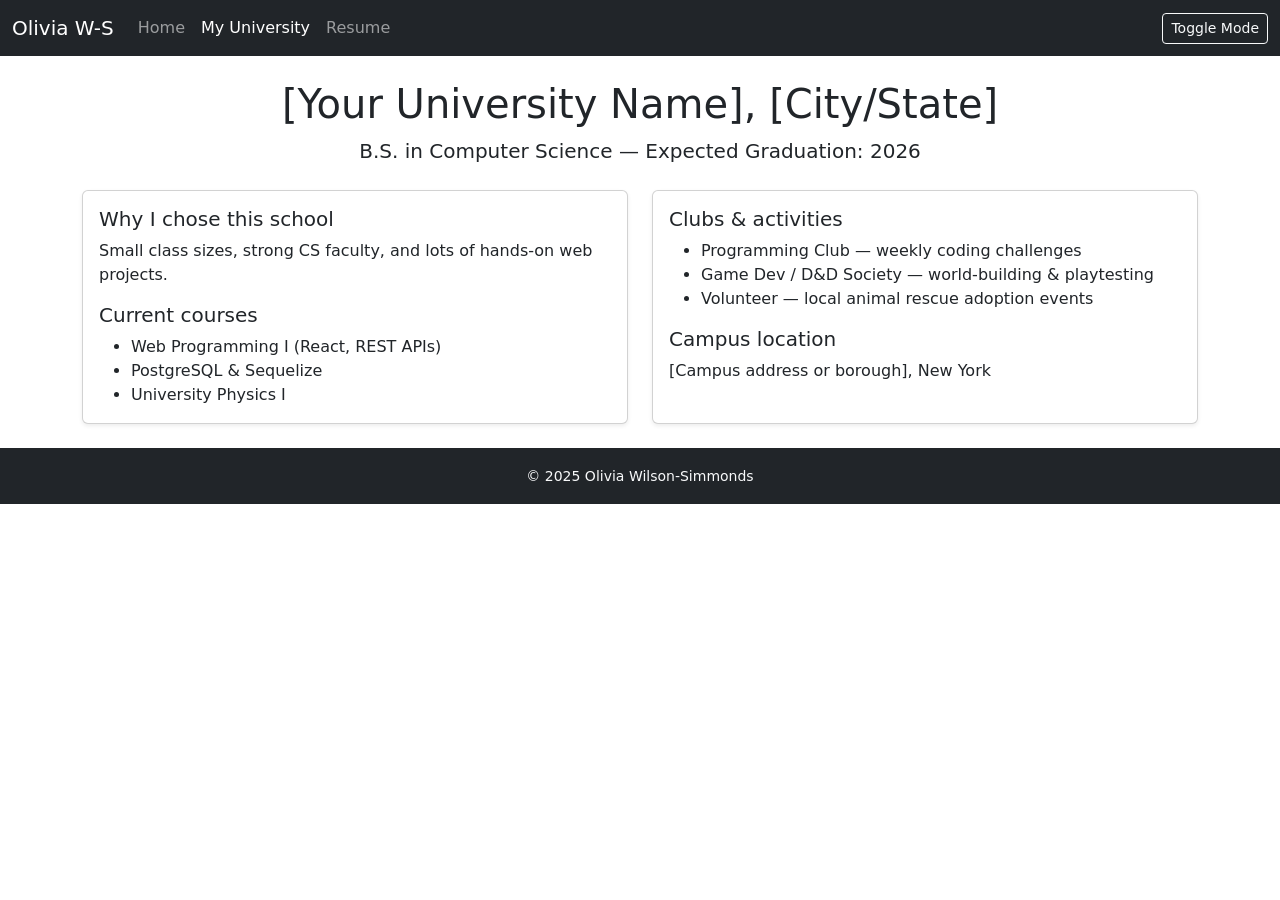
==== myUniversity.html @ 8d7350d3 "Commit 1 for layout" ====
<!DOCTYPE html>
<html lang="en">
<head>
  <meta charset="UTF-8"/>
  <meta name="viewport" content="width=device-width, initial-scale=1.0"/>
  <title>My University</title>
  <link href="https://cdn.jsdelivr.net/npm/bootstrap@5.3.2/dist/css/bootstrap.min.css" rel="stylesheet"/>
  <link href="theme.css" rel="stylesheet"/>
</head>
<body>
  <nav class="navbar navbar-expand-lg navbar-dark bg-dark mb-4">
    <div class="container-fluid">
      <a class="navbar-brand" href="index.html">Olivia W-S</a>
      <button class="navbar-toggler" type="button" data-bs-toggle="collapse" data-bs-target="#navbarNav">
        <span class="navbar-toggler-icon"></span>
      </button>
      <div class="collapse navbar-collapse" id="navbarNav">
        <ul class="navbar-nav me-auto">
          <li class="nav-item"><a class="nav-link" href="index.html">Home</a></li>
          <li class="nav-item"><a class="nav-link active" href="myUniversity.html">My University</a></li>
          <li class="nav-item"><a class="nav-link" href="resume.html">Resume</a></li>
        </ul>
        <button id="themeToggle" class="btn btn-outline-light btn-sm">Toggle Mode</button>
      </div>
    </div>
  </nav>

  <main class="container">
    <div class="text-center mb-4">
      <h1 class="display-6">[Your University Name], [City/State]</h1>
      <p class="lead">B.S. in Computer Science — Expected Graduation: 2026</p>
    </div>

    <section class="row g-4">
      <div class="col-md-6">
        <div class="card h-100 shadow-sm">
          <div class="card-body">
            <h2 class="h5">Why I chose this school</h2>
            <p>Small class sizes, strong CS faculty, and lots of hands-on web projects.</p>
            <h2 class="h5 mt-3">Current courses</h2>
            <ul class="mb-0">
              <li>Web Programming I (React, REST APIs)</li>
              <li>PostgreSQL & Sequelize</li>
              <li>University Physics I</li>
            </ul>
          </div>
        </div>
      </div>
      <div class="col-md-6">
        <div class="card h-100 shadow-sm">
          <div class="card-body">
            <h2 class="h5">Clubs & activities</h2>
            <ul>
              <li>Programming Club — weekly coding challenges</li>
              <li>Game Dev / D&D Society — world-building & playtesting</li>
              <li>Volunteer — local animal rescue adoption events</li>
            </ul>
            <h2 class="h5">Campus location</h2>
            <p>[Campus address or borough], New York</p>
          </div>
        </div>
      </div>
    </section>
  </main>

  <footer class="bg-dark text-light text-center py-3 mt-4">
    <small>&copy; 2025 Olivia Wilson-Simmonds</small>
  </footer>

  <script src="https://cdn.jsdelivr.net/npm/bootstrap@5.3.2/dist/js/bootstrap.bundle.min.js"></script>
  <script src="theme.js"></script>
</body>
</html>
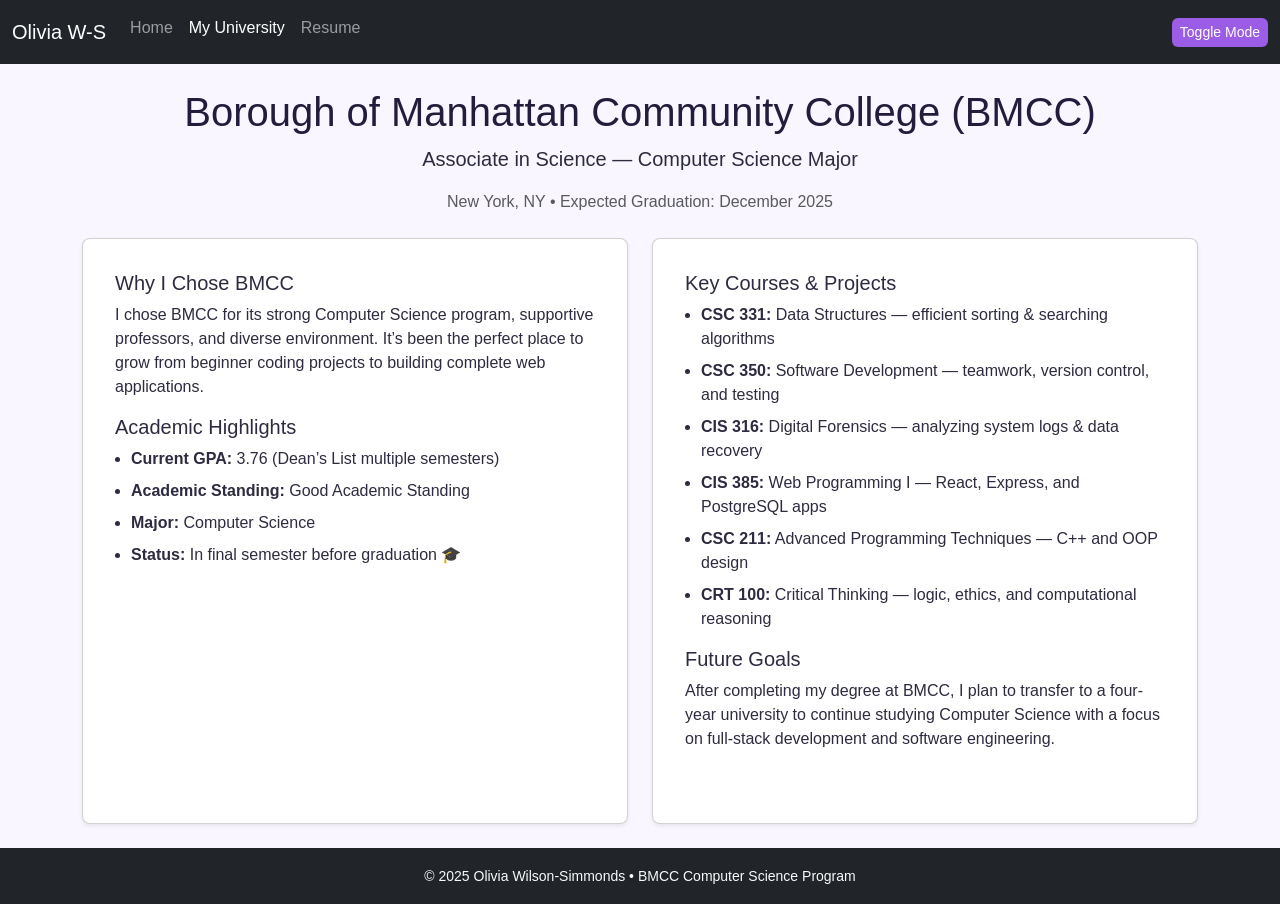
==== commit 697b2a21: "Final commit to the project hopefully" ====
--- a/myUniversity.html
+++ b/myUniversity.html
@@ -1,11 +1,11 @@
 <!DOCTYPE html>
 <html lang="en">
 <head>
-  <meta charset="UTF-8"/>
-  <meta name="viewport" content="width=device-width, initial-scale=1.0"/>
-  <title>My University</title>
-  <link href="https://cdn.jsdelivr.net/npm/bootstrap@5.3.2/dist/css/bootstrap.min.css" rel="stylesheet"/>
-  <link href="theme.css" rel="stylesheet"/>
+  <meta charset="UTF-8" />
+  <meta name="viewport" content="width=device-width, initial-scale=1.0" />
+  <title>My University — BMCC</title>
+  <link href="https://cdn.jsdelivr.net/npm/bootstrap@5.3.2/dist/css/bootstrap.min.css" rel="stylesheet" />
+  <link href="theme.css" rel="stylesheet" />
 </head>
 <body>
   <nav class="navbar navbar-expand-lg navbar-dark bg-dark mb-4">
@@ -27,36 +27,50 @@
 
   <main class="container">
     <div class="text-center mb-4">
-      <h1 class="display-6">[Your University Name], [City/State]</h1>
-      <p class="lead">B.S. in Computer Science — Expected Graduation: 2026</p>
+      <h1 class="display-6">Borough of Manhattan Community College (BMCC)</h1>
+      <p class="lead">Associate in Science — Computer Science Major</p>
+      <p class="text-muted">New York, NY • Expected Graduation: December 2025</p>
     </div>
 
     <section class="row g-4">
       <div class="col-md-6">
         <div class="card h-100 shadow-sm">
           <div class="card-body">
-            <h2 class="h5">Why I chose this school</h2>
-            <p>Small class sizes, strong CS faculty, and lots of hands-on web projects.</p>
-            <h2 class="h5 mt-3">Current courses</h2>
-            <ul class="mb-0">
-              <li>Web Programming I (React, REST APIs)</li>
-              <li>PostgreSQL & Sequelize</li>
-              <li>University Physics I</li>
+            <h2 class="h5">Why I Chose BMCC</h2>
+            <p>
+              I chose BMCC for its strong Computer Science program, supportive professors, and diverse environment.
+              It’s been the perfect place to grow from beginner coding projects to building complete web applications.
+            </p>
+
+            <h2 class="h5 mt-3">Academic Highlights</h2>
+            <ul>
+              <li><strong>Current GPA:</strong> 3.76 (Dean’s List multiple semesters)</li>
+              <li><strong>Academic Standing:</strong> Good Academic Standing</li>
+              <li><strong>Major:</strong> Computer Science</li>
+              <li><strong>Status:</strong> In final semester before graduation 🎓</li>
             </ul>
           </div>
         </div>
       </div>
+
       <div class="col-md-6">
         <div class="card h-100 shadow-sm">
           <div class="card-body">
-            <h2 class="h5">Clubs & activities</h2>
+            <h2 class="h5">Key Courses & Projects</h2>
             <ul>
-              <li>Programming Club — weekly coding challenges</li>
-              <li>Game Dev / D&D Society — world-building & playtesting</li>
-              <li>Volunteer — local animal rescue adoption events</li>
+              <li><strong>CSC 331:</strong> Data Structures — efficient sorting & searching algorithms</li>
+              <li><strong>CSC 350:</strong> Software Development — teamwork, version control, and testing</li>
+              <li><strong>CIS 316:</strong> Digital Forensics — analyzing system logs & data recovery</li>
+              <li><strong>CIS 385:</strong> Web Programming I — React, Express, and PostgreSQL apps</li>
+              <li><strong>CSC 211:</strong> Advanced Programming Techniques — C++ and OOP design</li>
+              <li><strong>CRT 100:</strong> Critical Thinking — logic, ethics, and computational reasoning</li>
             </ul>
-            <h2 class="h5">Campus location</h2>
-            <p>[Campus address or borough], New York</p>
+
+            <h2 class="h5 mt-3">Future Goals</h2>
+            <p>
+              After completing my degree at BMCC, I plan to transfer to a four-year university to continue studying
+              Computer Science with a focus on full-stack development and software engineering.
+            </p>
           </div>
         </div>
       </div>
@@ -64,7 +78,7 @@
   </main>
 
   <footer class="bg-dark text-light text-center py-3 mt-4">
-    <small>&copy; 2025 Olivia Wilson-Simmonds</small>
+    <small>&copy; 2025 Olivia Wilson-Simmonds • BMCC Computer Science Program</small>
   </footer>
 
   <script src="https://cdn.jsdelivr.net/npm/bootstrap@5.3.2/dist/js/bootstrap.bundle.min.js"></script>
--- a/theme.css
+++ b/theme.css
@@ -0,0 +1,128 @@
+html, body {
+  transition: background-color 0.3s ease, color 0.3s ease;
+}
+
+:root {
+  --bg-color: #f9f6ff;
+  --text-color: #2d2b3f;
+  --card-bg: #ffffff;
+  --card-text: #2d2b3f;
+  --heading-color: #241c3c;
+  --accent-color: #9b5de5;       /* bright violet accent */
+  --button-color: #9b5de5;       /* purple buttons */
+  --button-text: #ffffff;
+  --link-color: #7c3aed;         /* lavender-purple links */
+}
+
+.dark-mode {
+  --bg-color: #1b152b;
+  --text-color: #e6dcff;
+  --card-bg: #2a2140;
+  --card-text: #e6dcff;
+  --heading-color: #ffffff;
+  --accent-color: #c77dff;       /* lighter purple accent */
+  --button-color: #c77dff;
+  --button-text: #1b152b;
+  --link-color: #b794f4;
+}
+
+body {
+  background-color: var(--bg-color);
+  color: var(--text-color);
+  font-family: 'Segoe UI', Tahoma, Geneva, Verdana, sans-serif;
+  transition: background-color 0.3s ease, color 0.3s ease;
+}
+
+h1, h2, h3 {
+  color: var(--heading-color);
+}
+
+a {
+  color: var(--link-color);
+}
+
+.card, .location-card {
+  background-color: var(--card-bg);
+  color: var(--card-text);
+  border-radius: 8px;
+  box-shadow: 0 2px 8px rgba(0, 0, 0, 0.05);
+  padding: 1rem;
+  margin-bottom: 1.5rem;
+}
+
+button,
+.btn {
+  background-color: var(--button-color);
+  color: var(--button-text);
+  border: none;
+  border-radius: 6px;
+  transition: opacity 0.2s ease;
+}
+
+button:hover,
+.btn:hover {
+  opacity: 0.9;
+}
+
+/* === Resume Page Styling === */
+
+.resume-header {
+  text-align: center;
+  margin-bottom: 2rem;
+}
+
+.resume-header h1 {
+  font-weight: 700;
+  color: var(--accent-color);
+}
+
+.resume-header p {
+  font-size: 1.1rem;
+  color: var(--text-color);
+}
+
+.resume-links a {
+  color: var(--link-color);
+  text-decoration: none;
+  margin: 0 0.5rem;
+}
+
+.resume-links a:hover {
+  text-decoration: underline;
+}
+
+.section-title {
+  font-weight: 600;
+  color: var(--accent-color);
+  border-bottom: 2px solid var(--accent-color);
+  margin-top: 2rem;
+  margin-bottom: 1rem;
+  padding-bottom: 0.25rem;
+}
+
+.resume-item {
+  margin-bottom: 1rem;
+}
+
+.resume-item strong {
+  color: var(--heading-color);
+}
+
+.resume-date {
+  float: right;
+  font-style: italic;
+  color: var(--text-color);
+}
+
+ul {
+  padding-left: 1rem;
+}
+
+ul li {
+  margin-bottom: 0.5rem;
+}
+
+footer {
+  background-color: var(--accent-color);
+  color: var(--button-text);
+}
